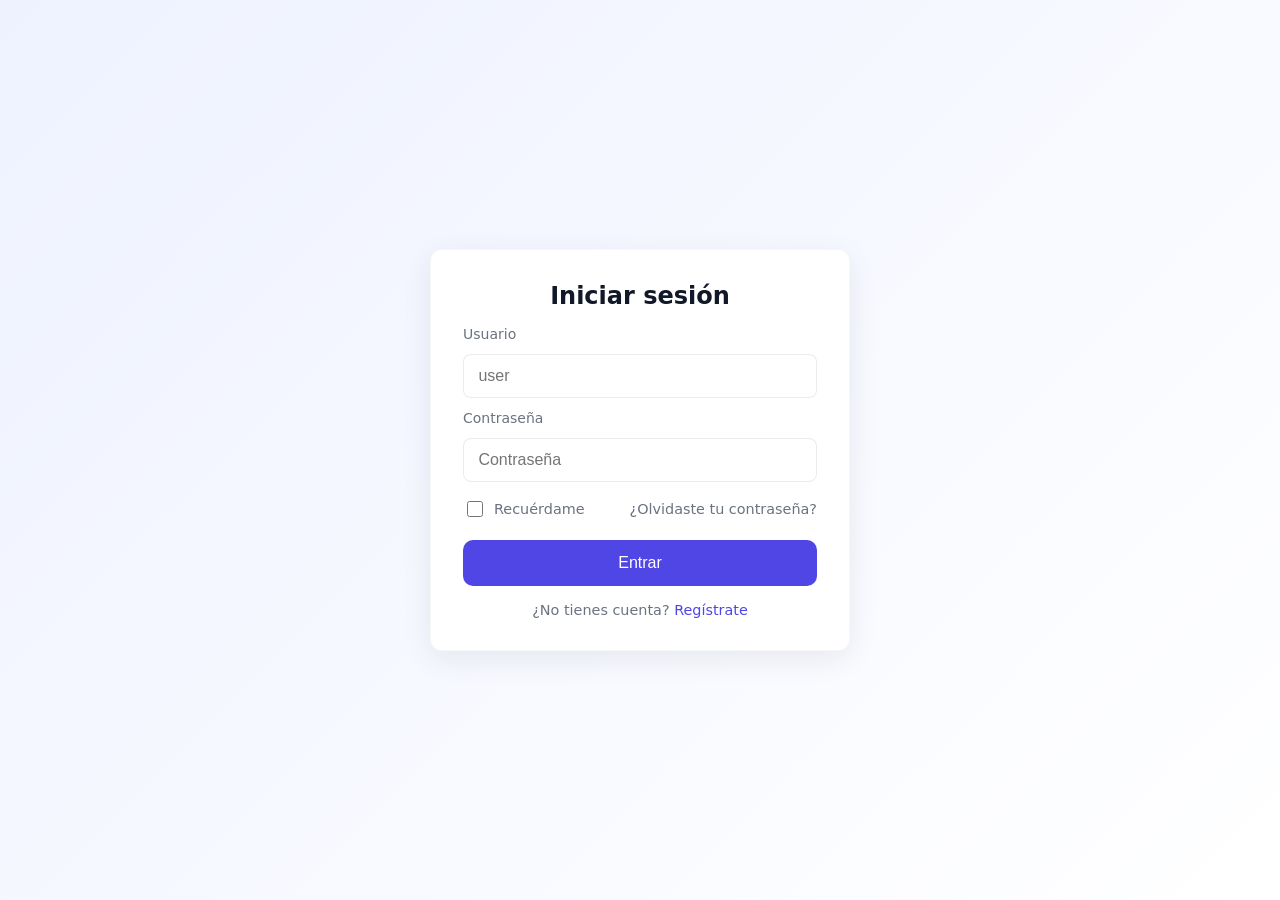
==== pages/buyers.html @ 96c112b0 "Inicializado el frontend del proyecto rifa" ====
<!doctype html>
<html lang="es">
  <head>
    <meta charset="utf-8" />
    <meta name="viewport" content="width=device-width, initial-scale=1" />
    <title>Números Vendidos y Compradores</title>
    <link rel="stylesheet" href="../assets/css/styles.css" />
    <style>
      .buyers-container {
        max-width: 1200px;
        margin: 0 auto;
        padding: 2rem 1rem;
      }

      .buyers-header {
        margin-bottom: 2rem;
      }

      .buyers-header h1 {
        font-size: 2rem;
        color: #333;
        margin-bottom: 0.5rem;
      }

      .search-filters {
        display: flex;
        gap: 1rem;
        margin-bottom: 2rem;
        flex-wrap: wrap;
        align-items: flex-end;
      }

      .search-filters input,
      .search-filters select,
      .search-filters button {
        padding: 0.75rem;
        border: 1px solid #ddd;
        border-radius: 0.375rem;
        font-size: 1rem;
      }

      .search-filters input {
        flex: 1;
        min-width: 200px;
      }

      .search-filters button {
        background-color: #3b82f6;
        color: white;
        border: none;
        cursor: pointer;
        transition: background-color 0.3s;
      }

      .search-filters button:hover {
        background-color: #2563eb;
      }

      .stats {
        display: grid;
        grid-template-columns: repeat(auto-fit, minmax(200px, 1fr));
        gap: 1rem;
        margin-bottom: 2rem;
      }

      .stat-card {
        background: linear-gradient(135deg, #667eea 0%, #764ba2 100%);
        color: white;
        padding: 1.5rem;
        border-radius: 0.5rem;
        text-align: center;
        box-shadow: 0 4px 6px rgba(0, 0, 0, 0.1);
      }

      .stat-card h3 {
        margin: 0 0 0.5rem 0;
        font-size: 0.9rem;
        opacity: 0.9;
      }

      .stat-card .value {
        font-size: 2rem;
        font-weight: bold;
      }

      .buyers-table {
        width: 100%;
        border-collapse: collapse;
        background: white;
        box-shadow: 0 2px 8px rgba(0, 0, 0, 0.1);
        border-radius: 0.5rem;
        overflow: hidden;
      }

      .buyers-table thead {
        background-color: #f3f4f6;
        border-bottom: 2px solid #e5e7eb;
      }

      .buyers-table th {
        padding: 1rem;
        text-align: left;
        font-weight: 600;
        color: #374151;
      }

      .buyers-table td {
        padding: 1rem;
        border-bottom: 1px solid #e5e7eb;
        color: #1f2937;
      }

      .buyers-table tbody tr:hover {
        background-color: #f9fafb;
      }

      .numero-badge {
        background-color: #dbeafe;
        color: #0c4a6e;
        padding: 0.25rem 0.75rem;
        border-radius: 0.25rem;
        font-weight: 600;
        font-size: 0.9rem;
      }

      .buyers-table a {
        color: #2563eb;
        text-decoration: none;
        transition: color 0.2s;
      }

      .buyers-table a:hover {
        color: #1d4ed8;
        text-decoration: underline;
      }

      .loading {
        text-align: center;
        padding: 2rem;
        color: #6b7280;
        font-size: 1.1rem;
      }

      .error {
        background-color: #fee2e2;
        color: #991b1b;
        padding: 1rem;
        border-radius: 0.5rem;
        margin-bottom: 1rem;
        border-left: 4px solid #dc2626;
      }

      .no-results {
        text-align: center;
        padding: 3rem 1rem;
        color: #6b7280;
      }

      .no-results p {
        font-size: 1.1rem;
        margin-bottom: 1rem;
      }

      .pagination {
        display: flex;
        justify-content: center;
        gap: 0.5rem;
        margin-top: 2rem;
        flex-wrap: wrap;
      }

      .pagination button {
        padding: 0.5rem 1rem;
        border: 1px solid #ddd;
        background: white;
        cursor: pointer;
        border-radius: 0.375rem;
        transition: all 0.3s;
      }

      .pagination button:hover:not(:disabled) {
        background-color: #3b82f6;
        color: white;
        border-color: #3b82f6;
      }

      .pagination button:disabled {
        opacity: 0.5;
        cursor: not-allowed;
      }

      .pagination button.active {
        background-color: #3b82f6;
        color: white;
        border-color: #3b82f6;
      }

      .badge {
        padding: 0.4rem 0.8rem;
        border-radius: 0.25rem;
        font-size: 0.85rem;
        font-weight: 600;
        cursor: pointer;
        transition: all 0.3s;
        border: none;
        display: inline-block;
      }

      .badge-success {
        background-color: #dcfce7;
        color: #166534;
      }

      .badge-success:hover {
        background-color: #bbf7d0;
        transform: scale(1.05);
      }

      .badge-warning {
        background-color: #fef08a;
        color: #713f12;
      }

      .badge-warning:hover {
        background-color: #fde047;
        transform: scale(1.05);
      }

      .badge-loading {
        opacity: 0.6;
        cursor: not-allowed;
      }

      @media (max-width: 768px) {
        .search-filters {
          flex-direction: column;
        }

        .search-filters input {
          min-width: 100%;
        }

        .buyers-table {
          font-size: 0.9rem;
        }

        .buyers-table th,
        .buyers-table td {
          padding: 0.75rem 0.5rem;
          color: black;
        }

        .buyers-table td {
          color: black;
        }

        .buyers-header h1 {
          font-size: 1.5rem;
        }
      }
    </style>
  </head>
  <body>
    <nav class="navbar">
      <div class="navbar-content">
        <h1 class="navbar-title">🎰 Rifa Digital</h1>
        <ul class="nav-links">
          <li><a href="../index.html">Inicio</a></li>
          <li><a href="./buyers.html" class="active">Compradores</a></li>
          <li><a href="#" class="logout-btn">Cerrar Sesión</a></li>
        </ul>
      </div>
    </nav>

    <div class="buyers-container">
      <div class="buyers-header">
        <h1>📊 Números Vendidos y Compradores</h1>
        <p>
          Lista de todos los números vendidos con información de los compradores
        </p>
      </div>

      <div id="error-message" class="error" style="display: none"></div>

      <div class="stats">
        <div class="stat-card">
          <h3>Total Números</h3>
          <div class="value" id="total-numbers">-</div>
        </div>
        <div
          class="stat-card"
          style="background: linear-gradient(135deg, #f093fb 0%, #f5576c 100%)"
        >
          <h3>Números Vendidos</h3>
          <div class="value" id="total-sold">-</div>
        </div>
        <div
          class="stat-card"
          style="background: linear-gradient(135deg, #4facfe 0%, #00f2fe 100%)"
        >
          <h3>Disponibles</h3>
          <div class="value" id="total-available">-</div>
        </div>
        <div
          class="stat-card"
          style="background: linear-gradient(135deg, #43e97b 0%, #38f9d7 100%)"
        >
          <h3>Porcentaje Vendido</h3>
          <div class="value" id="percentage-sold">-</div>
        </div>
      </div>

      <div class="search-filters">
        <input
          type="text"
          id="search-input"
          placeholder="Buscar por nombre, documento, correo o teléfono..."
        />
        <select id="sort-select">
          <option value="fecha-desc">Más recientes primero</option>
          <option value="fecha-asc">Más antiguos primero</option>
          <option value="numero-asc">Número ascendente</option>
          <option value="numero-desc">Número descendente</option>
        </select>
        <button id="clear-filters-btn">Limpiar Filtros</button>
      </div>

      <div id="loading" class="loading" style="display: none">
        ⏳ Cargando datos...
      </div>

      <div id="no-results" class="no-results" style="display: none">
        <p>📭 No se encontraron compradores con los filtros aplicados</p>
      </div>

      <table class="buyers-table" id="buyers-table" style="display: none">
        <thead>
          <tr>
            <th>Número</th>
            <th>Nombre Completo</th>
            <th>Documento</th>
            <th>Teléfono</th>
            <th>Estado de Pago</th>
            <th>Fecha de Compra</th>
          </tr>
        </thead>
        <tbody id="buyers-tbody"></tbody>
      </table>

      <div class="pagination" id="pagination"></div>
    </div>

    <!-- Navbar CSS -->
    <style>
      .navbar {
        background-color: #1f2937;
        color: white;
        padding: 1rem 0;
        box-shadow: 0 2px 4px rgba(0, 0, 0, 0.1);
      }

      .navbar-content {
        max-width: 1200px;
        margin: 0 auto;
        padding: 0 1rem;
        display: flex;
        justify-content: space-between;
        align-items: center;
      }

      .navbar-title {
        margin: 0;
        font-size: 1.5rem;
        font-weight: bold;
      }

      .nav-links {
        list-style: none;
        margin: 0;
        padding: 0;
        display: flex;
        gap: 2rem;
        align-items: center;
      }

      .nav-links a {
        color: white;
        text-decoration: none;
        transition: color 0.3s;
      }

      .nav-links a:hover,
      .nav-links a.active {
        color: #3b82f6;
      }

      .logout-btn {
        background-color: #dc2626;
        padding: 0.5rem 1rem;
        border-radius: 0.375rem;
        transition: background-color 0.3s;
      }

      .logout-btn:hover {
        background-color: #991b1b !important;
        color: white !important;
      }
    </style>

    <script src="../assets/js/buyers.js"></script>
  </body>
</html>
---- assets/css/styles.css ----
:root {
  --primary: #ff6b35;
  --primary-dark: #e85a28;
  --secondary: #004e89;
  --accent: #f7b801;
  --success: #06d6a0;
  --bg-main: #0a0e27;
  --bg-card: #1a1f3a;
  --text-main: #ffffff;
  --text-muted: #a0aec0;
  --border: #2d3748;
}

* {
  margin: 0;
  padding: 0;
  box-sizing: border-box;
}

body {
  font-family: "Outfit", sans-serif;
  background: linear-gradient(135deg, var(--bg-main) 0%, #0f1535 100%);
  color: var(--text-main);
  min-height: 100vh;
  overflow-x: hidden;
  position: relative;
}

body::before {
  content: "";
  position: fixed;
  top: -50%;
  right: -50%;
  width: 100%;
  height: 100%;
  background: radial-gradient(
    circle,
    rgba(255, 107, 53, 0.05) 0%,
    transparent 70%
  );
  pointer-events: none;
  animation: pulse 8s ease-in-out infinite;
}

@keyframes pulse {
  0%,
  100% {
    opacity: 0.3;
    transform: scale(1);
  }
  50% {
    opacity: 0.5;
    transform: scale(1.1);
  }
}

.container {
  max-width: 1400px;
  margin: 0 auto;
  padding: 2rem;
}

/* Header Styles */
.header {
  margin-bottom: 3rem;
  animation: slideDown 0.6s ease-out;
}

@keyframes slideDown {
  from {
    opacity: 0;
    transform: translateY(-30px);
  }
  to {
    opacity: 1;
    transform: translateY(0);
  }
}

.header-content {
  display: flex;
  justify-content: space-between;
  align-items: center;
  flex-wrap: wrap;
  gap: 2rem;
}

.title {
  font-family: "Bebas Neue", sans-serif;
  font-size: 4rem;
  letter-spacing: 0.1em;
  background: linear-gradient(135deg, var(--primary) 0%, var(--accent) 100%);
  -webkit-background-clip: text;
  -webkit-text-fill-color: transparent;
  background-clip: text;
  text-shadow: 0 0 30px rgba(255, 107, 53, 0.3);
}

.highlight {
  color: var(--accent);
  -webkit-text-fill-color: var(--accent);
}

.stats {
  display: flex;
  gap: 2rem;
}

.stat-item {
  display: flex;
  flex-direction: column;
  align-items: center;
  padding: 1rem 2rem;
  background: rgba(255, 255, 255, 0.03);
  border: 1px solid var(--border);
  border-radius: 12px;
  backdrop-filter: blur(10px);
}

.stat-number {
  font-family: "Bebas Neue", sans-serif;
  font-size: 2.5rem;
  color: var(--accent);
  line-height: 1;
}

.stat-label {
  font-size: 0.875rem;
  color: var(--text-muted);
  text-transform: uppercase;
  letter-spacing: 0.05em;
  margin-top: 0.25rem;
}

/* Grid Styles */
.grid-container {
  display: grid;
  grid-template-columns: repeat(10, 1fr);
  gap: 0.75rem;
  animation: fadeIn 0.8s ease-out 0.2s both;
}

@keyframes fadeIn {
  from {
    opacity: 0;
    transform: translateY(20px);
  }
  to {
    opacity: 1;
    transform: translateY(0);
  }
}

.number-btn {
  aspect-ratio: 1;
  border: 2px solid var(--border);
  background: linear-gradient(
    135deg,
    var(--bg-card) 0%,
    rgba(26, 31, 58, 0.8) 100%
  );
  color: var(--text-main);
  font-family: "Bebas Neue", sans-serif;
  font-size: 1.75rem;
  cursor: pointer;
  border-radius: 12px;
  transition: all 0.3s cubic-bezier(0.4, 0, 0.2, 1);
  position: relative;
  overflow: hidden;
}

.number-btn::before {
  content: "";
  position: absolute;
  top: 50%;
  left: 50%;
  width: 0;
  height: 0;
  border-radius: 50%;
  background: radial-gradient(circle, var(--primary) 0%, transparent 70%);
  transform: translate(-50%, -50%);
  transition:
    width 0.4s ease,
    height 0.4s ease;
  opacity: 0;
}

.number-btn:hover::before {
  width: 200%;
  height: 200%;
  opacity: 0.15;
}

.number-btn:hover {
  transform: translateY(-4px) scale(1.05);
  border-color: var(--primary);
  box-shadow: 0 10px 30px rgba(255, 107, 53, 0.3);
}

.number-btn:active {
  transform: translateY(-2px) scale(1.02);
}

.number-btn.sold {
  background: linear-gradient(
    135deg,
    rgba(100, 100, 100, 0.2) 0%,
    rgba(60, 60, 60, 0.2) 100%
  );
  color: var(--text-muted);
  cursor: not-allowed;
  border-color: rgba(255, 255, 255, 0.1);
  opacity: 0.5;
}

.number-btn.sold:hover {
  transform: none;
  box-shadow: none;
}

.number-btn.sold::after {
  content: "✓";
  position: absolute;
  top: 50%;
  left: 50%;
  transform: translate(-50%, -50%);
  font-size: 2rem;
  color: var(--success);
  opacity: 0.6;
}

/* Modal Styles */
.modal {
  display: none;
  position: fixed;
  top: 0;
  left: 0;
  width: 100%;
  height: 100%;
  z-index: 1000;
  animation: modalFadeIn 0.3s ease-out;
}

.modal.active {
  display: flex;
  justify-content: center;
  align-items: center;
}

@keyframes modalFadeIn {
  from {
    opacity: 0;
  }
  to {
    opacity: 1;
  }
}

.modal-overlay {
  position: absolute;
  top: 0;
  left: 0;
  width: 100%;
  height: 100%;
  background: rgba(0, 0, 0, 0.8);
  backdrop-filter: blur(8px);
}

.modal-content {
  position: relative;
  background: var(--bg-card);
  border: 1px solid var(--border);
  border-radius: 20px;
  padding: 2.5rem;
  max-width: 600px;
  width: 90%;
  max-height: 90vh;
  overflow-y: auto;
  box-shadow: 0 25px 50px rgba(0, 0, 0, 0.5);
  animation: modalSlideUp 0.4s cubic-bezier(0.4, 0, 0.2, 1);
}

@keyframes modalSlideUp {
  from {
    opacity: 0;
    transform: translateY(50px) scale(0.95);
  }
  to {
    opacity: 1;
    transform: translateY(0) scale(1);
  }
}

.close-btn {
  position: absolute;
  top: 1rem;
  right: 1rem;
  background: rgba(255, 255, 255, 0.1);
  border: none;
  color: var(--text-main);
  font-size: 2rem;
  width: 40px;
  height: 40px;
  border-radius: 50%;
  cursor: pointer;
  transition: all 0.3s ease;
  display: flex;
  align-items: center;
  justify-content: center;
  line-height: 1;
}

.close-btn:hover {
  background: rgba(255, 107, 53, 0.2);
  transform: rotate(90deg);
}

.modal-header {
  margin-bottom: 2rem;
  text-align: center;
}

.modal-header h2 {
  font-family: "Bebas Neue", sans-serif;
  font-size: 2rem;
  margin-bottom: 0.5rem;
}

.selected-number {
  color: var(--accent);
  font-size: 2.5rem;
}

.modal-header p {
  color: var(--text-muted);
  font-size: 0.95rem;
}

/* Form Styles */
.purchase-form {
  display: flex;
  flex-direction: column;
  gap: 1.5rem;
}

.form-row {
  display: grid;
  grid-template-columns: 1fr 1fr;
  gap: 1rem;
}

.form-group {
  display: flex;
  flex-direction: column;
  gap: 0.5rem;
}

.form-group label {
  font-size: 0.875rem;
  font-weight: 600;
  color: var(--text-muted);
  text-transform: uppercase;
  letter-spacing: 0.05em;
}

.form-group input {
  padding: 0.875rem 1rem;
  background: rgba(255, 255, 255, 0.05);
  border: 1px solid var(--border);
  border-radius: 10px;
  color: var(--text-main);
  font-family: "Outfit", sans-serif;
  font-size: 1rem;
  transition: all 0.3s ease;
}

.form-group input:focus {
  outline: none;
  border-color: var(--primary);
  background: rgba(255, 255, 255, 0.08);
  box-shadow: 0 0 0 3px rgba(255, 107, 53, 0.1);
}

.form-group small {
  font-size: 0.75rem;
  color: var(--text-muted);
  margin-top: -0.25rem;
  opacity: 0.8;
}

.submit-btn {
  margin-top: 1rem;
  padding: 1rem 2rem;
  background: linear-gradient(
    135deg,
    var(--primary) 0%,
    var(--primary-dark) 100%
  );
  border: none;
  border-radius: 12px;
  color: white;
  font-family: "Bebas Neue", sans-serif;
  font-size: 1.25rem;
  letter-spacing: 0.05em;
  cursor: pointer;
  transition: all 0.3s cubic-bezier(0.4, 0, 0.2, 1);
  box-shadow: 0 4px 15px rgba(255, 107, 53, 0.3);
}

.submit-btn:hover {
  transform: translateY(-2px);
  box-shadow: 0 8px 25px rgba(255, 107, 53, 0.4);
}

.submit-btn:active {
  transform: translateY(0);
}

/* Toast Notification */
.toast {
  position: fixed;
  bottom: 2rem;
  right: 2rem;
  padding: 1rem 1.5rem;
  background: var(--bg-card);
  border: 1px solid var(--border);
  border-radius: 12px;
  color: var(--text-main);
  box-shadow: 0 10px 30px rgba(0, 0, 0, 0.3);
  transform: translateX(400px);
  transition: transform 0.3s cubic-bezier(0.4, 0, 0.2, 1);
  z-index: 2000;
  max-width: 350px;
}

.toast.active {
  transform: translateX(0);
}

.toast.success {
  border-left: 4px solid var(--success);
}

.toast.error {
  border-left: 4px solid var(--primary);
}

/* Responsive Design */
@media (max-width: 1024px) {
  .grid-container {
    grid-template-columns: repeat(10, 1fr);
    gap: 0.5rem;
  }

  .number-btn {
    font-size: 1.5rem;
  }
}

@media (max-width: 768px) {
  .container {
    padding: 1rem;
  }

  .title {
    font-size: 3rem;
  }

  .header-content {
    justify-content: center;
    text-align: center;
  }

  .grid-container {
    gap: 0.4rem;
  }

  .number-btn {
    font-size: 1.25rem;
  }

  .form-row {
    grid-template-columns: 1fr;
  }

  .modal-content {
    padding: 1.5rem;
  }

  .toast {
    right: 1rem;
    left: 1rem;
    bottom: 1rem;
  }
}

@media (max-width: 480px) {
  .title {
    font-size: 2.5rem;
  }

  .stats {
    gap: 1rem;
    width: 100%;
    justify-content: center;
  }

  .stat-item {
    padding: 0.75rem 1.5rem;
  }

  .stat-number {
    font-size: 2rem;
  }

  .grid-container {
    gap: 0.3rem;
  }

  .number-btn {
    font-size: 1rem;
    border-width: 1px;
  }
}
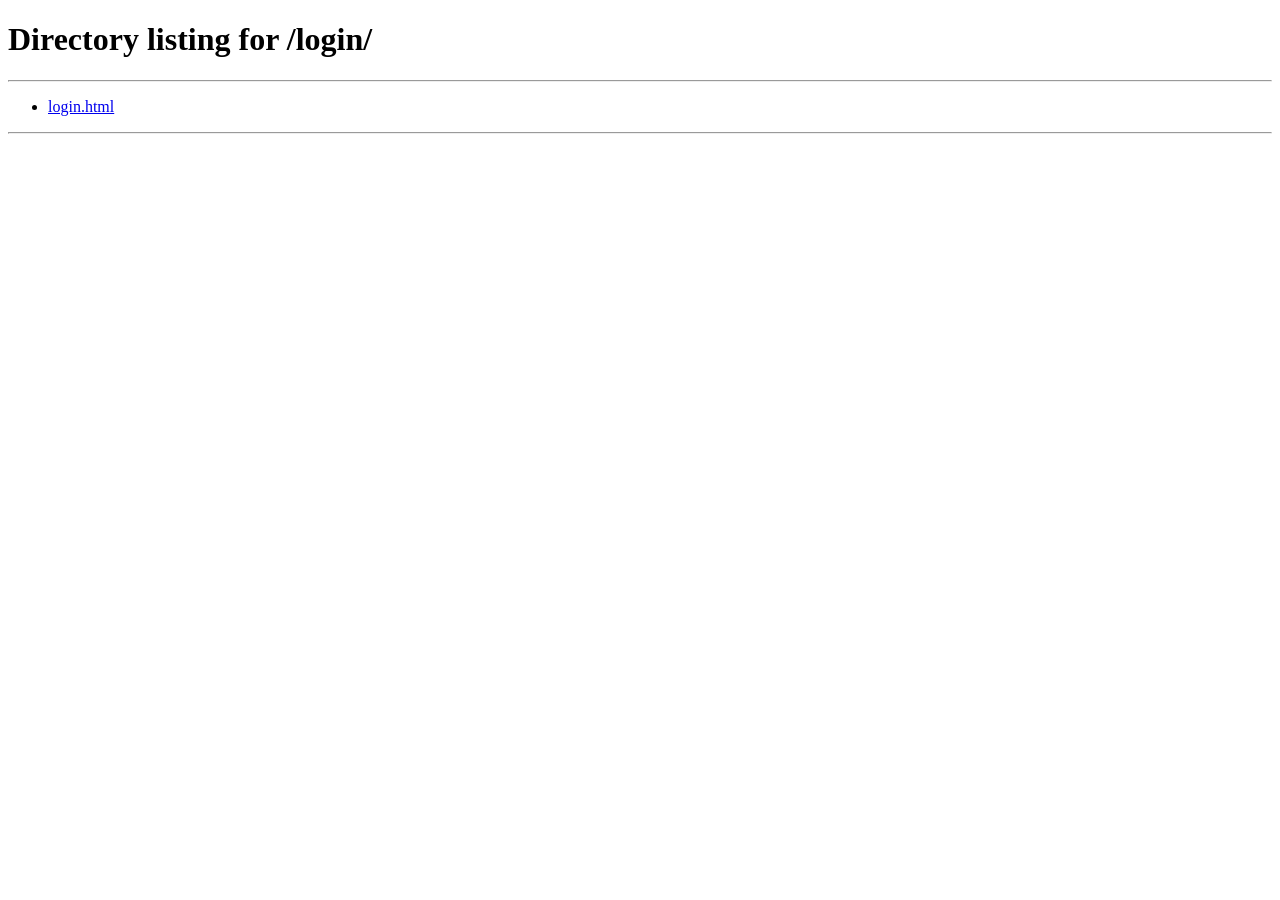
==== commit 26f4fa01: "Agregando pagina administracion de rifa" ====
--- a/pages/buyers.html
+++ b/pages/buyers.html
@@ -5,272 +5,10 @@
     <meta name="viewport" content="width=device-width, initial-scale=1" />
     <title>Números Vendidos y Compradores</title>
     <link rel="stylesheet" href="../assets/css/styles.css" />
-    <style>
-      .buyers-container {
-        max-width: 1200px;
-        margin: 0 auto;
-        padding: 2rem 1rem;
-      }
-
-      .buyers-header {
-        margin-bottom: 2rem;
-      }
-
-      .buyers-header h1 {
-        font-size: 2rem;
-        color: #333;
-        margin-bottom: 0.5rem;
-      }
-
-      .search-filters {
-        display: flex;
-        gap: 1rem;
-        margin-bottom: 2rem;
-        flex-wrap: wrap;
-        align-items: flex-end;
-      }
-
-      .search-filters input,
-      .search-filters select,
-      .search-filters button {
-        padding: 0.75rem;
-        border: 1px solid #ddd;
-        border-radius: 0.375rem;
-        font-size: 1rem;
-      }
-
-      .search-filters input {
-        flex: 1;
-        min-width: 200px;
-      }
-
-      .search-filters button {
-        background-color: #3b82f6;
-        color: white;
-        border: none;
-        cursor: pointer;
-        transition: background-color 0.3s;
-      }
-
-      .search-filters button:hover {
-        background-color: #2563eb;
-      }
-
-      .stats {
-        display: grid;
-        grid-template-columns: repeat(auto-fit, minmax(200px, 1fr));
-        gap: 1rem;
-        margin-bottom: 2rem;
-      }
-
-      .stat-card {
-        background: linear-gradient(135deg, #667eea 0%, #764ba2 100%);
-        color: white;
-        padding: 1.5rem;
-        border-radius: 0.5rem;
-        text-align: center;
-        box-shadow: 0 4px 6px rgba(0, 0, 0, 0.1);
-      }
-
-      .stat-card h3 {
-        margin: 0 0 0.5rem 0;
-        font-size: 0.9rem;
-        opacity: 0.9;
-      }
-
-      .stat-card .value {
-        font-size: 2rem;
-        font-weight: bold;
-      }
-
-      .buyers-table {
-        width: 100%;
-        border-collapse: collapse;
-        background: white;
-        box-shadow: 0 2px 8px rgba(0, 0, 0, 0.1);
-        border-radius: 0.5rem;
-        overflow: hidden;
-      }
-
-      .buyers-table thead {
-        background-color: #f3f4f6;
-        border-bottom: 2px solid #e5e7eb;
-      }
-
-      .buyers-table th {
-        padding: 1rem;
-        text-align: left;
-        font-weight: 600;
-        color: #374151;
-      }
-
-      .buyers-table td {
-        padding: 1rem;
-        border-bottom: 1px solid #e5e7eb;
-        color: #1f2937;
-      }
-
-      .buyers-table tbody tr:hover {
-        background-color: #f9fafb;
-      }
-
-      .numero-badge {
-        background-color: #dbeafe;
-        color: #0c4a6e;
-        padding: 0.25rem 0.75rem;
-        border-radius: 0.25rem;
-        font-weight: 600;
-        font-size: 0.9rem;
-      }
-
-      .buyers-table a {
-        color: #2563eb;
-        text-decoration: none;
-        transition: color 0.2s;
-      }
-
-      .buyers-table a:hover {
-        color: #1d4ed8;
-        text-decoration: underline;
-      }
-
-      .loading {
-        text-align: center;
-        padding: 2rem;
-        color: #6b7280;
-        font-size: 1.1rem;
-      }
-
-      .error {
-        background-color: #fee2e2;
-        color: #991b1b;
-        padding: 1rem;
-        border-radius: 0.5rem;
-        margin-bottom: 1rem;
-        border-left: 4px solid #dc2626;
-      }
-
-      .no-results {
-        text-align: center;
-        padding: 3rem 1rem;
-        color: #6b7280;
-      }
-
-      .no-results p {
-        font-size: 1.1rem;
-        margin-bottom: 1rem;
-      }
-
-      .pagination {
-        display: flex;
-        justify-content: center;
-        gap: 0.5rem;
-        margin-top: 2rem;
-        flex-wrap: wrap;
-      }
-
-      .pagination button {
-        padding: 0.5rem 1rem;
-        border: 1px solid #ddd;
-        background: white;
-        cursor: pointer;
-        border-radius: 0.375rem;
-        transition: all 0.3s;
-      }
-
-      .pagination button:hover:not(:disabled) {
-        background-color: #3b82f6;
-        color: white;
-        border-color: #3b82f6;
-      }
-
-      .pagination button:disabled {
-        opacity: 0.5;
-        cursor: not-allowed;
-      }
-
-      .pagination button.active {
-        background-color: #3b82f6;
-        color: white;
-        border-color: #3b82f6;
-      }
-
-      .badge {
-        padding: 0.4rem 0.8rem;
-        border-radius: 0.25rem;
-        font-size: 0.85rem;
-        font-weight: 600;
-        cursor: pointer;
-        transition: all 0.3s;
-        border: none;
-        display: inline-block;
-      }
-
-      .badge-success {
-        background-color: #dcfce7;
-        color: #166534;
-      }
-
-      .badge-success:hover {
-        background-color: #bbf7d0;
-        transform: scale(1.05);
-      }
-
-      .badge-warning {
-        background-color: #fef08a;
-        color: #713f12;
-      }
-
-      .badge-warning:hover {
-        background-color: #fde047;
-        transform: scale(1.05);
-      }
-
-      .badge-loading {
-        opacity: 0.6;
-        cursor: not-allowed;
-      }
-
-      @media (max-width: 768px) {
-        .search-filters {
-          flex-direction: column;
-        }
-
-        .search-filters input {
-          min-width: 100%;
-        }
-
-        .buyers-table {
-          font-size: 0.9rem;
-        }
-
-        .buyers-table th,
-        .buyers-table td {
-          padding: 0.75rem 0.5rem;
-          color: black;
-        }
-
-        .buyers-table td {
-          color: black;
-        }
-
-        .buyers-header h1 {
-          font-size: 1.5rem;
-        }
-      }
-    </style>
+    <link rel="stylesheet" href="../assets/css/buyers.css" />
   </head>
   <body>
-    <nav class="navbar">
-      <div class="navbar-content">
-        <h1 class="navbar-title">🎰 Rifa Digital</h1>
-        <ul class="nav-links">
-          <li><a href="../index.html">Inicio</a></li>
-          <li><a href="./buyers.html" class="active">Compradores</a></li>
-          <li><a href="#" class="logout-btn">Cerrar Sesión</a></li>
-        </ul>
-      </div>
-    </nav>
+    <script src="../assets/js/navbar.js"></script>
 
     <div class="buyers-container">
       <div class="buyers-header">
@@ -316,6 +54,11 @@
           id="search-input"
           placeholder="Buscar por nombre, documento, correo o teléfono..."
         />
+        <select id="payment-filter">
+          <option value="todos">Todos</option>
+          <option value="pendiente">Pendientes por Pagar</option>
+          <option value="pagado">Pagados</option>
+        </select>
         <select id="sort-select">
           <option value="fecha-desc">Más recientes primero</option>
           <option value="fecha-asc">Más antiguos primero</option>
@@ -350,63 +93,6 @@
       <div class="pagination" id="pagination"></div>
     </div>
 
-    <!-- Navbar CSS -->
-    <style>
-      .navbar {
-        background-color: #1f2937;
-        color: white;
-        padding: 1rem 0;
-        box-shadow: 0 2px 4px rgba(0, 0, 0, 0.1);
-      }
-
-      .navbar-content {
-        max-width: 1200px;
-        margin: 0 auto;
-        padding: 0 1rem;
-        display: flex;
-        justify-content: space-between;
-        align-items: center;
-      }
-
-      .navbar-title {
-        margin: 0;
-        font-size: 1.5rem;
-        font-weight: bold;
-      }
-
-      .nav-links {
-        list-style: none;
-        margin: 0;
-        padding: 0;
-        display: flex;
-        gap: 2rem;
-        align-items: center;
-      }
-
-      .nav-links a {
-        color: white;
-        text-decoration: none;
-        transition: color 0.3s;
-      }
-
-      .nav-links a:hover,
-      .nav-links a.active {
-        color: #3b82f6;
-      }
-
-      .logout-btn {
-        background-color: #dc2626;
-        padding: 0.5rem 1rem;
-        border-radius: 0.375rem;
-        transition: background-color 0.3s;
-      }
-
-      .logout-btn:hover {
-        background-color: #991b1b !important;
-        color: white !important;
-      }
-    </style>
-
     <script src="../assets/js/buyers.js"></script>
   </body>
 </html>
--- a/assets/css/styles.css
+++ b/assets/css/styles.css
@@ -78,11 +78,12 @@
 }
 
 .header-content {
-  display: flex;
+  text-align: center;
+  /* display: flex;
   justify-content: space-between;
   align-items: center;
   flex-wrap: wrap;
-  gap: 2rem;
+  gap: 2rem; */
 }
 
 .title {
@@ -110,7 +111,7 @@
   display: flex;
   flex-direction: column;
   align-items: center;
-  padding: 1rem 2rem;
+  padding: 1.5rem 1rem;
   background: rgba(255, 255, 255, 0.03);
   border: 1px solid var(--border);
   border-radius: 12px;
@@ -119,7 +120,7 @@
 
 .stat-number {
   font-family: "Bebas Neue", sans-serif;
-  font-size: 2.5rem;
+  font-size: 1rem;
   color: var(--accent);
   line-height: 1;
 }
@@ -130,6 +131,11 @@
   text-transform: uppercase;
   letter-spacing: 0.05em;
   margin-top: 0.25rem;
+}
+
+.main-content {
+  width: 80%;
+  margin: 0 auto;
 }
 
 /* Grid Styles */
@@ -496,7 +502,15 @@
 
 @media (max-width: 480px) {
   .title {
-    font-size: 2.5rem;
+    font-size: 2rem;
+  }
+
+  .premio {
+    font-size: 1.5rem;
+  }
+
+  .info {
+    font-size: 1rem;
   }
 
   .stats {
@@ -513,6 +527,11 @@
     font-size: 2rem;
   }
 
+  .main-content {
+    width: 100%;
+    margin: 0 auto;
+  }
+
   .grid-container {
     gap: 0.3rem;
   }
@@ -522,3 +541,196 @@
     border-width: 1px;
   }
 }
+/* ==================== NAVBAR STYLES ==================== */
+.navbar {
+  background: linear-gradient(
+    135deg,
+    rgba(0, 78, 137, 0.95) 0%,
+    rgba(15, 21, 53, 0.95) 100%
+  );
+  backdrop-filter: blur(10px);
+  border-bottom: 1px solid rgba(255, 107, 53, 0.2);
+  position: sticky;
+  top: 0;
+  z-index: 500;
+  box-shadow: 0 4px 20px rgba(0, 0, 0, 0.3);
+}
+
+.navbar-content {
+  max-width: 1400px;
+  margin: 0 auto;
+  padding: 1rem 2rem;
+  display: flex;
+  justify-content: space-between;
+  align-items: center;
+  flex-wrap: wrap;
+  gap: 2rem;
+}
+
+.navbar-brand {
+  flex-shrink: 0;
+}
+
+.navbar-title {
+  font-family: "Bebas Neue", sans-serif;
+  font-size: 1.75rem;
+  color: var(--accent);
+  letter-spacing: 0.1em;
+  margin: 0;
+  text-shadow: 0 0 20px rgba(247, 184, 1, 0.2);
+}
+
+.nav-links {
+  list-style: none;
+  display: flex;
+  align-items: center;
+  gap: 0.5rem;
+  flex-wrap: wrap;
+}
+
+.nav-link {
+  display: inline-block;
+  padding: 0.75rem 1.25rem;
+  color: var(--text-main);
+  text-decoration: none;
+  font-weight: 500;
+  font-size: 1rem;
+  border-radius: 8px;
+  transition: all 0.3s cubic-bezier(0.4, 0, 0.2, 1);
+  position: relative;
+}
+
+.nav-link::after {
+  content: "";
+  position: absolute;
+  bottom: 0;
+  left: 50%;
+  width: 0;
+  height: 2px;
+  background: linear-gradient(135deg, var(--primary) 0%, var(--accent) 100%);
+  transition: all 0.3s ease;
+  transform: translateX(-50%);
+}
+
+.nav-link:hover {
+  background: rgba(255, 107, 53, 0.1);
+  color: var(--accent);
+}
+
+.nav-link:hover::after {
+  width: 80%;
+}
+
+.nav-link.active {
+  background: rgba(255, 107, 53, 0.15);
+  color: var(--accent);
+  border-radius: 8px;
+}
+
+.nav-link.active::after {
+  width: 80%;
+}
+
+.nav-user {
+  display: flex;
+  align-items: center;
+  gap: 1rem;
+  margin-left: auto;
+  padding-left: 1rem;
+  border-left: 1px solid rgba(255, 255, 255, 0.1);
+}
+
+.user-info {
+  color: var(--text-muted);
+  font-size: 0.9rem;
+  font-weight: 500;
+}
+
+.logout-btn {
+  background: linear-gradient(
+    135deg,
+    rgba(197, 48, 48, 0.2) 0%,
+    rgba(155, 44, 44, 0.2) 100%
+  );
+  color: #ff6b6b;
+  border: 1px solid rgba(197, 48, 48, 0.3);
+}
+
+.logout-btn:hover {
+  background: rgba(197, 48, 48, 0.3);
+  color: #ff8c8c;
+  border-color: rgba(197, 48, 48, 0.5);
+}
+
+.logout-btn::after {
+  background: #ff6b6b;
+}
+
+/* Responsive Navbar */
+@media (max-width: 768px) {
+  .navbar-content {
+    padding: 1rem;
+    gap: 1rem;
+  }
+
+  .navbar-title {
+    font-size: 1.5rem;
+  }
+
+  .nav-links {
+    width: 100%;
+    justify-content: space-between;
+    gap: 0.25rem;
+  }
+
+  .nav-link {
+    padding: 0.5rem 0.75rem;
+    font-size: 0.9rem;
+  }
+
+  .nav-user {
+    width: 100%;
+    justify-content: space-between;
+    border-left: none;
+    border-top: 1px solid rgba(255, 255, 255, 0.1);
+    padding-left: 0;
+    padding-top: 0.5rem;
+    margin-left: 0;
+  }
+
+  .user-info {
+    font-size: 0.85rem;
+  }
+}
+
+@media (max-width: 480px) {
+  .navbar-content {
+    flex-direction: column;
+    align-items: flex-start;
+    gap: 0.5rem;
+  }
+
+  .navbar-title {
+    font-size: 1.25rem;
+  }
+
+  .nav-links {
+    width: 100%;
+    flex-direction: column;
+    gap: 0.25rem;
+  }
+
+  .nav-link {
+    width: 100%;
+    padding: 0.5rem 0.75rem;
+    text-align: center;
+  }
+
+  .nav-user {
+    width: 100%;
+    flex-direction: column;
+    border: none;
+    padding: 0;
+    gap: 0.5rem;
+  }
+}
--- a/assets/css/buyers.css
+++ b/assets/css/buyers.css
@@ -0,0 +1,306 @@
+.buyers-container {
+  max-width: 1200px;
+  margin: 0 auto;
+  padding: 2rem 1rem;
+}
+
+.buyers-header {
+  margin-bottom: 2rem;
+}
+
+.buyers-header h1 {
+  font-size: 2rem;
+  color: #333;
+  margin-bottom: 0.5rem;
+}
+
+.search-filters {
+  display: flex;
+  gap: 1rem;
+  margin-bottom: 2rem;
+  flex-wrap: wrap;
+  align-items: flex-end;
+}
+
+.search-filters input,
+.search-filters select,
+.search-filters button {
+  padding: 0.75rem;
+  border: 1px solid #ddd;
+  border-radius: 0.375rem;
+  font-size: 1rem;
+}
+
+.search-filters input {
+  flex: 1;
+  min-width: 200px;
+}
+
+.search-filters button {
+  background-color: #3b82f6;
+  color: white;
+  border: none;
+  cursor: pointer;
+  transition: background-color 0.3s;
+}
+
+.search-filters button:hover {
+  background-color: #2563eb;
+}
+
+.stats {
+  display: grid;
+  grid-template-columns: repeat(auto-fit, minmax(200px, 1fr));
+  gap: 1rem;
+  margin-bottom: 2rem;
+}
+
+.stat-card {
+  background: linear-gradient(135deg, #667eea 0%, #764ba2 100%);
+  color: white;
+  padding: 1.5rem;
+  border-radius: 0.5rem;
+  text-align: center;
+  box-shadow: 0 4px 6px rgba(0, 0, 0, 0.1);
+}
+
+.stat-card h3 {
+  margin: 0 0 0.5rem 0;
+  font-size: 0.9rem;
+  opacity: 0.9;
+}
+
+.stat-card .value {
+  font-size: 2rem;
+  font-weight: bold;
+}
+
+.buyers-table {
+  width: 100%;
+  border-collapse: collapse;
+  background: white;
+  box-shadow: 0 2px 8px rgba(0, 0, 0, 0.1);
+  border-radius: 0.5rem;
+  overflow: hidden;
+}
+
+.buyers-table thead {
+  background-color: #f3f4f6;
+  border-bottom: 2px solid #e5e7eb;
+}
+
+.buyers-table th {
+  padding: 1rem;
+  text-align: left;
+  font-weight: 600;
+  color: #374151;
+}
+
+.buyers-table td {
+  padding: 1rem;
+  border-bottom: 1px solid #e5e7eb;
+  color: #1f2937;
+}
+
+.buyers-table tbody tr:hover {
+  background-color: #f9fafb;
+}
+
+.numero-badge {
+  background-color: #dbeafe;
+  color: #0c4a6e;
+  padding: 0.25rem 0.75rem;
+  border-radius: 0.25rem;
+  font-weight: 600;
+  font-size: 0.9rem;
+}
+
+.buyers-table a {
+  color: #2563eb;
+  text-decoration: none;
+  transition: color 0.2s;
+}
+
+.buyers-table a:hover {
+  color: #1d4ed8;
+  text-decoration: underline;
+}
+
+.loading {
+  text-align: center;
+  padding: 2rem;
+  color: #6b7280;
+  font-size: 1.1rem;
+}
+
+.error {
+  background-color: #fee2e2;
+  color: #991b1b;
+  padding: 1rem;
+  border-radius: 0.5rem;
+  margin-bottom: 1rem;
+  border-left: 4px solid #dc2626;
+}
+
+.no-results {
+  text-align: center;
+  padding: 3rem 1rem;
+  color: #6b7280;
+}
+
+.no-results p {
+  font-size: 1.1rem;
+  margin-bottom: 1rem;
+}
+
+.pagination {
+  display: flex;
+  justify-content: center;
+  gap: 0.5rem;
+  margin-top: 2rem;
+  flex-wrap: wrap;
+}
+
+.pagination button {
+  padding: 0.5rem 1rem;
+  border: 1px solid #ddd;
+  background: white;
+  cursor: pointer;
+  border-radius: 0.375rem;
+  transition: all 0.3s;
+}
+
+.pagination button:hover:not(:disabled) {
+  background-color: #3b82f6;
+  color: white;
+  border-color: #3b82f6;
+}
+
+.pagination button:disabled {
+  opacity: 0.5;
+  cursor: not-allowed;
+}
+
+.pagination button.active {
+  background-color: #3b82f6;
+  color: white;
+  border-color: #3b82f6;
+}
+
+.badge {
+  padding: 0.4rem 0.8rem;
+  border-radius: 0.25rem;
+  font-size: 0.85rem;
+  font-weight: 600;
+  cursor: pointer;
+  transition: all 0.3s;
+  border: none;
+  display: inline-block;
+}
+
+.badge-success {
+  background-color: #dcfce7;
+  color: #166534;
+}
+
+.badge-success:hover {
+  background-color: #bbf7d0;
+  transform: scale(1.05);
+}
+
+.badge-warning {
+  background-color: #fef08a;
+  color: #713f12;
+}
+
+.badge-warning:hover {
+  background-color: #fde047;
+  transform: scale(1.05);
+}
+
+.badge-loading {
+  opacity: 0.6;
+  cursor: not-allowed;
+}
+
+@media (max-width: 768px) {
+  .search-filters {
+    flex-direction: column;
+  }
+
+  .search-filters input {
+    min-width: 100%;
+  }
+
+  .buyers-table {
+    font-size: 0.9rem;
+  }
+
+  .buyers-table th,
+  .buyers-table td {
+    padding: 0.75rem 0.5rem;
+    color: black;
+  }
+
+  .buyers-table td {
+    color: black;
+  }
+
+  .buyers-header h1 {
+    font-size: 1.5rem;
+  }
+}
+
+.navbar {
+  background-color: #1f2937;
+  color: white;
+  padding: 1rem 0;
+  box-shadow: 0 2px 4px rgba(0, 0, 0, 0.1);
+}
+
+.navbar-content {
+  max-width: 1200px;
+  margin: 0 auto;
+  padding: 0 1rem;
+  display: flex;
+  justify-content: space-between;
+  align-items: center;
+}
+
+.navbar-title {
+  margin: 0;
+  font-size: 1.5rem;
+  font-weight: bold;
+}
+
+.nav-links {
+  list-style: none;
+  margin: 0;
+  padding: 0;
+  display: flex;
+  gap: 2rem;
+  align-items: center;
+}
+
+.nav-links a {
+  color: white;
+  text-decoration: none;
+  transition: color 0.3s;
+}
+
+.nav-links a:hover,
+.nav-links a.active {
+  color: #3b82f6;
+}
+
+.logout-btn {
+  background-color: #dc2626;
+  padding: 0.5rem 1rem;
+  border-radius: 0.375rem;
+  transition: background-color 0.3s;
+}
+
+.logout-btn:hover {
+  background-color: #991b1b !important;
+  color: white !important;
+}
